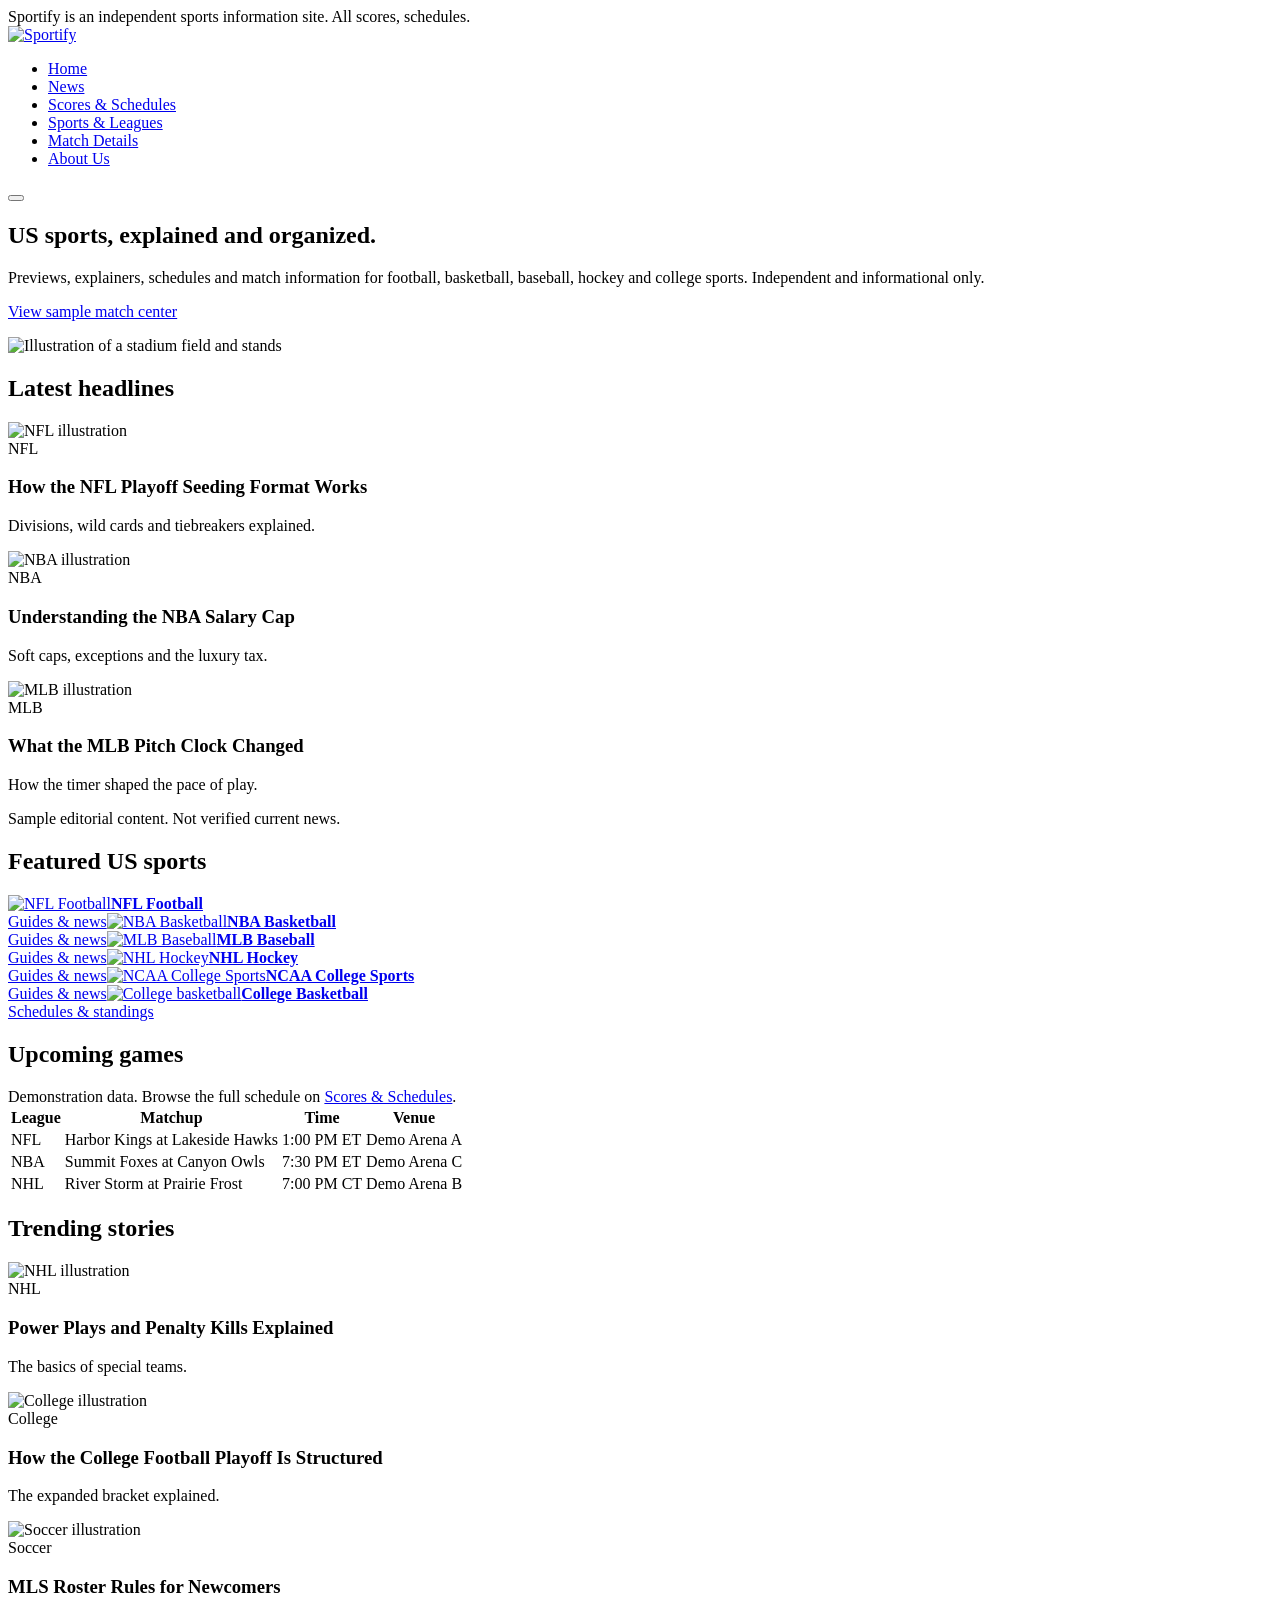
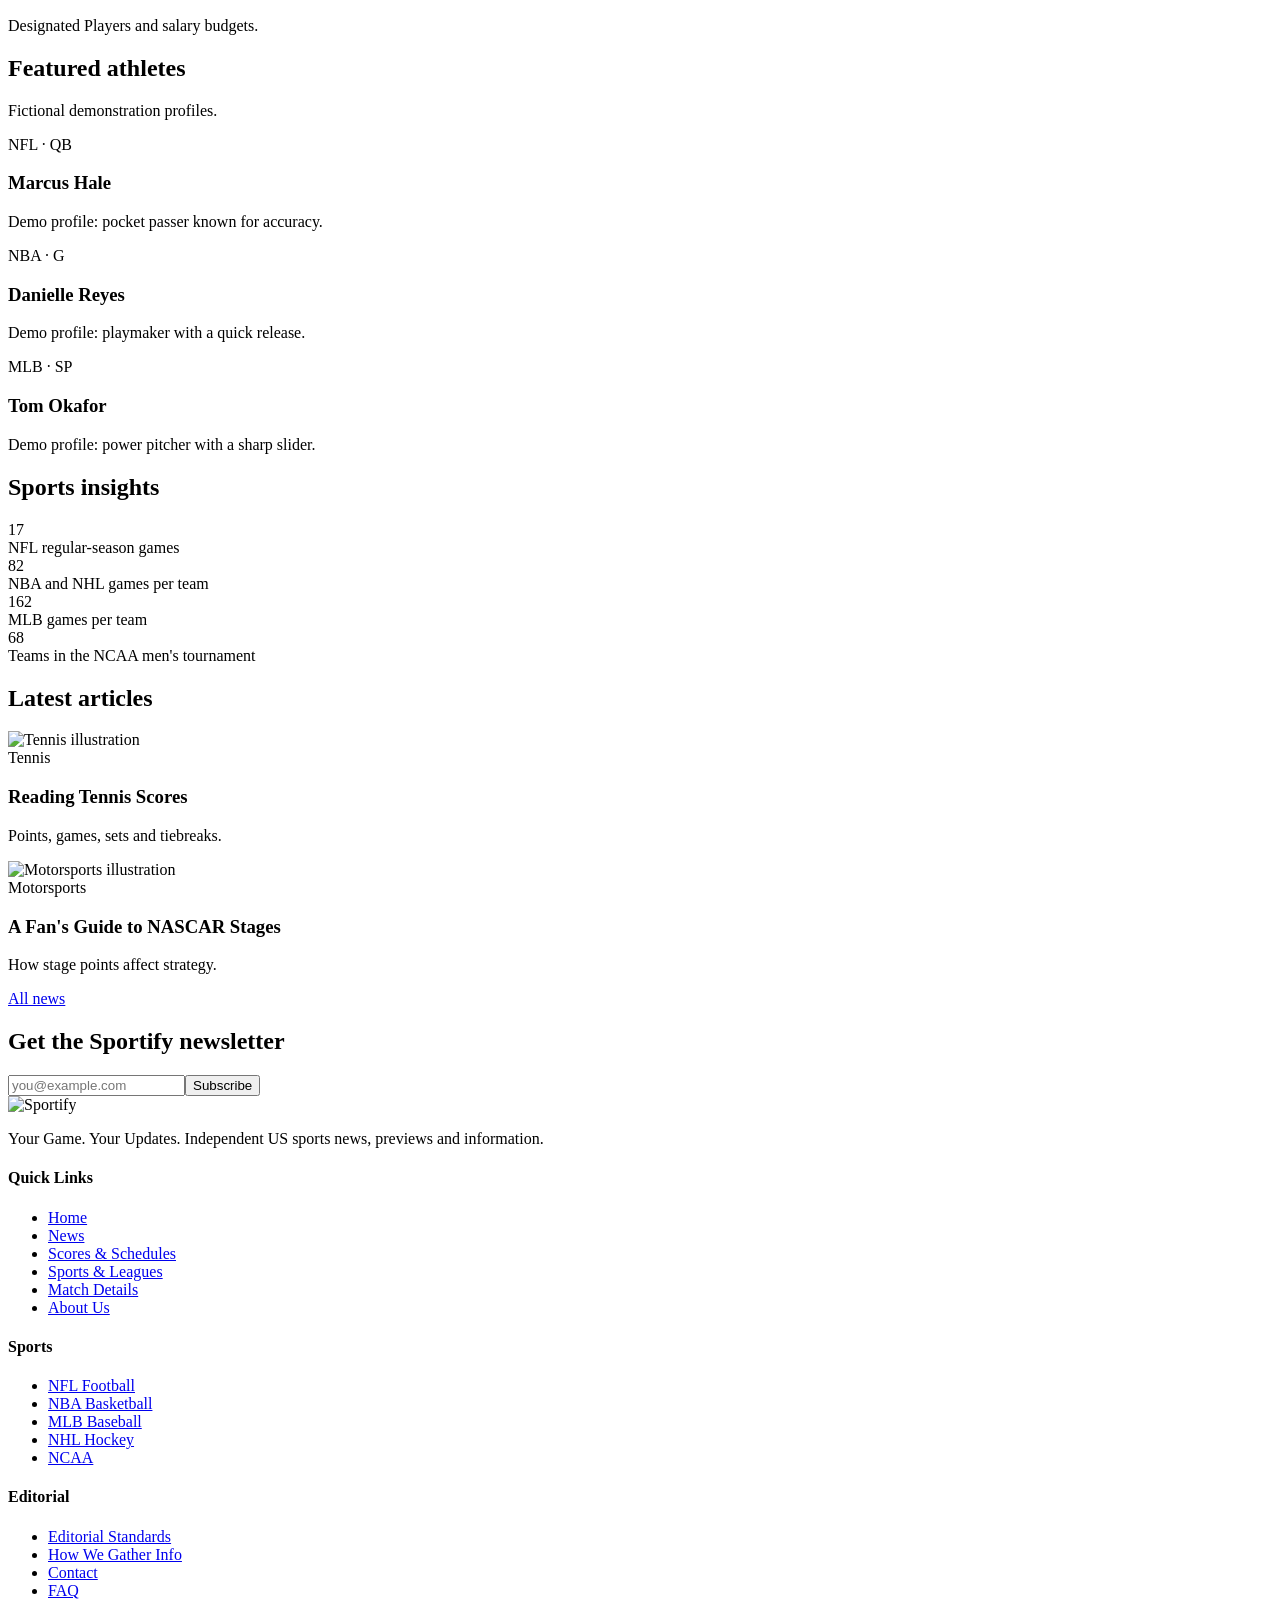
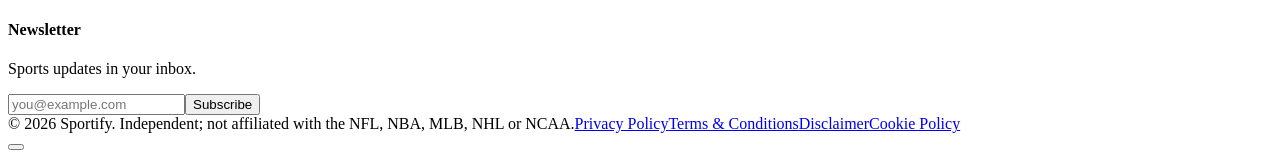
==== index.html @ 2d4dcb72 "Add files via upload" ====
<!DOCTYPE html>
<html lang="en-US">

<head>
    <meta charset="utf-8">
    <meta name="viewport" content="width=device-width,initial-scale=1">
    <title>Sportify | Your Game. Your Updates. US Sports News & Information</title>
    <meta name="description"
        content="Independent US sports news, schedules, team and player information for the NFL, NBA, MLB, NHL and college sports.">
    <!-- Canonical URL is injected by main.js once SITE.url is set -->
    <meta property="og:title" content="Sportify | Your Game. Your Updates. US Sports News & Information">
    <meta property="og:description"
        content="Independent US sports news, schedules, team and player information for the NFL, NBA, MLB, NHL and college sports.">
    <meta property="og:type" content="website">
    <meta property="og:site_name" content="Sportify">
    <meta name="twitter:card" content="summary">
    <link rel="icon" href="assets/icons/favicon.svg" type="image/svg+xml">
    <link rel="preconnect" href="https://fonts.googleapis.com">
    <link rel="preconnect" href="https://fonts.gstatic.com" crossorigin>
    <link href="https://fonts.googleapis.com/css2?family=Inter:wght@400;600;700&family=Oswald:wght@500;700&display=swap"
        rel="stylesheet">
    <link rel="stylesheet" href="assets/css/style.css">
    <link rel="stylesheet" href="assets/css/responsive.css">
    <script
        type="application/ld+json">{"@context":"https://schema.org","@type":"WebSite","name":"Sportify","description":"Independent US sports information site"}</script>
</head>

<body>
    <div class="ticker" aria-label="Site notice"><span>Sportify is an independent sports information site. All scores,
            schedules.</span></div>
    <header>
        <div class="wrap hd"><a href="index.html" aria-label="Sportify home"><img src="assets/icons/logo.svg"
                    alt="Sportify" width="170" height="36"></a>
            <nav id="nav" aria-label="Main">
                <ul>
                    <li><a href="index.html" class="on" aria-current="page">Home</a></li>
                    <li><a href="news.html">News</a></li>
                    <li><a href="scores.html">Scores & Schedules</a></li>
                    <li><a href="sports.html">Sports & Leagues</a></li>
                    <li><a href="match-details.html">Match Details</a></li>
                    <li><a href="about.html">About Us</a></li>
                </ul>
            </nav>
            <div class="hr"><a class="ib" href="news.html#q" aria-label="Search articles"><i
                        data-lucide="search"></i></a><button class="ib" id="mb" aria-label="Toggle menu"
                    aria-expanded="false"><i data-lucide="menu"></i></button></div>
        </div>
    </header>
    <main>
        <section class="hero">
            <div class="wrap">
                <div>
                    <h1>US sports, explained and organized.</h1>
                    <p>Previews, explainers, schedules and match information for football, basketball, baseball, hockey
                        and college sports. Independent and informational only.</p>
                    <p><a class="btn" href="match-details.html">View sample match center</a> <a class="btn ghost"
                            style="color:#fff;border-color:#fff" href="news.html">Read the latest</a></p>
                </div><img src="https://images.openai.com/static-rsc-4/MCQZYwxad-W92uNRwR8SxuW7e8AfzlXmg4-pX1VyarYwWp7D55muvBkFXCX_STqJNeg3T1DFWPVEe6FLTbuAG1yn01z8ZAkWE5cDsHpHu6tfIMNPeGk817N1cC61CNIKPjPULDqjWj45rdEbEKRrlv5DUdZ2RpnOQprOJfz3kYmPi6de9JPTyJffzK3pUVt_?purpose=fullsize" alt="Illustration of a stadium field and stands" width="800"
                    height="500">
            </div>
        </section>
        <section>
            <div class="wrap">
                <h2>Latest headlines</h2>
                <div class="grid">
                    <article class="card"><img src="https://images.openai.com/static-rsc-4/S1ls67cGiBfixC7xNXCsW9i305FvA_xSLENHeCghcCRU7lOh0vJhFvIkfu_iTrqT27pKG078n_o8XSJKKo9uTQFBDjqwFnA4K2QU_CX0ONgb98TZuMDaFsM2J8Bo6vT4dsZ4o5I3djsBFvsv7YfMVZNmLpb4F9qrFkEzqzPQeu89HiOEUN9J0iwFsZQ0BWtL?purpose=fullsize" alt="NFL illustration" width="800"
                            height="500" loading="lazy">
                        <div class="b"><span class="tag">NFL</span>
                            <h3><a href="news.html" style="text-decoration:none;color:inherit">How the NFL Playoff
                                    Seeding Format Works</a></h3>
                            <p>Divisions, wild cards and tiebreakers explained.</p>
                        </div>
                    </article>
                    <article class="card"><img src="https://images.openai.com/static-rsc-4/qi6a2nJfcCYd6vvu-QAaRf29yoX4LDBV22DBWx9KU1PSlvMNHHdYyiKIZve8BHma-JMPpDF_jT3eoeFoFHnpqUZ7lgQWWobj1VSY8D5EUQ1srr0b-yvRQyaHpqggT6fGviY2zhXbWf1C462MgfSpaIf8ljVU6cqD4JbrMR3_hNvoq7ScP_o-NDdT9PSh0XD6?purpose=fullsize" alt="NBA illustration" width="800"
                            height="500" loading="lazy">
                        <div class="b"><span class="tag">NBA</span>
                            <h3><a href="news.html" style="text-decoration:none;color:inherit">Understanding the NBA
                                    Salary Cap</a></h3>
                            <p>Soft caps, exceptions and the luxury tax.</p>
                        </div>
                    </article>
                    <article class="card"><img src="https://images.openai.com/static-rsc-4/RzaImj0ptOXYIIsOSnvwrfXTYteiEvAQ8mJnmTMCD4g3bfVVMTOwVS5sSZ5figK9eHJniHb_mlY3nr7JGUkNY0OIcZa-I5qUzqtPqh-5k6LmVhTIBEi7Xu_nAqj-NGnoMszkincgxaXo10qiqGyHHJ-BkOb3MFSz3PVmFZ6LjQiS35eWb7x5C-yabjHttiQX?purpose=fullsize" alt="MLB illustration" width="800"
                            height="500" loading="lazy">
                        <div class="b"><span class="tag">MLB</span>
                            <h3><a href="news.html" style="text-decoration:none;color:inherit">What the MLB Pitch Clock
                                    Changed</a></h3>
                            <p>How the timer shaped the pace of play.</p>
                        </div>
                    </article>
                </div>
                <p class="meta">Sample editorial content. Not verified current news.</p>
            </div>
        </section>
        <section style="background:#fff">
            <div class="wrap">
                <h2>Featured US sports</h2>
                <div class="grid"><a class="card cat" href="sports.html#nfl"><img src="https://images.openai.com/static-rsc-4/YGYkgtVfRNSg4WnhnncsTYoWhtlEIh4TEkohNRGPLB8g3GA7ugI9fr4MKMHX5bDfr_493xlDDCexPJl9Cc6LbW5ufV925gnfojlb3nUEIX_iCO7q18Ww5I1YwSMwlEFHyN7lcV68AfqlsgK6tV5lyjoQrkI3YQumUk9MofEqGyJ4oaccoqZTOyAaUt8FAEAH?purpose=fullsize"
                            alt="NFL Football" width="800" height="500" loading="lazy"><span><strong>NFL
                                Football</strong><br><span class="meta">Guides &amp; news</span></span></a><a
                        class="card cat" href="sports.html#nba"><img src="https://images.openai.com/static-rsc-4/PlhxPVHDQPZT9uIyiMXtbklyiK--I71anpYj0SAwFamEaZF7JfgiwgiuW9-mMO33ExMy5j7hcHD9erzrXiS3ZMSdnrbDK_CZTbFY_ABFB06l_Zy6Ie8kUJpeFBZfm9cdGlrXqFLZeW4dRLVEn_8ID0JwhxX8kiQ6jys6j87LZ30WAdXr3-0l2SOz-sHyRBaO?purpose=fullsize"
                            alt="NBA Basketball" width="800" height="500" loading="lazy"><span><strong>NBA
                                Basketball</strong><br><span class="meta">Guides &amp; news</span></span></a><a
                        class="card cat" href="sports.html#mlb"><img src="https://images.openai.com/static-rsc-4/xq42qeEveNh4ddlNMah_7QSn4G9QcMkF4pinlgUdicfGQMSj1LLT9Oucsxmw6oDhIPlsKq1xV94JBNHgvKlNZvI6Q9OmKV3Tc94Ne86qkBbD4MHl4jQc0TccRrto1JO1HvkGvb2tz1kcKbmX9MzA8hq5TfKDJDCX7cH85fV-X3Y5HOlcBu37Kqi_tBsMRLI1?purpose=fullsize" alt="MLB Baseball"
                            width="800" height="500" loading="lazy"><span><strong>MLB Baseball</strong><br><span
                                class="meta">Guides &amp; news</span></span></a><a class="card cat"
                        href="sports.html#nhl"><img src="https://images.openai.com/static-rsc-4/MKYhTT1FiV1Ak221oMaxB_oL__KtMhZrT7togseRLTi2f-ubiBzmSfV3118GXGuqZFdzobgNQWgmx_Gbk8SqcYcWHgu1CCwgo9dsjz_0J3DMuJYAqsCVdLFLcUOYHH9tVt5XDlIFTo-fVPpAB4DEif_gsPh8u7m9IhQODQs4oKiKAwwVF4f7G7wRmaWtry1I?purpose=fullsize" alt="NHL Hockey" width="800"
                            height="500" loading="lazy"><span><strong>NHL Hockey</strong><br><span class="meta">Guides
                                &amp; news</span></span></a><a class="card cat" href="sports.html#ncaa"><img
                            src="https://images.openai.com/static-rsc-4/K1b5AvbbtYLw5eSVIxHh9BZJaENzk3UV_aWcGy6PwYVFhTG8mfpraETNeSRVJ2ht1EPKWlBWc8Oz-cRnZXgsjLQ1vtwMYBp6DSjhl6wxDTg6WORo7f2pT6FzvqIqjydxiQ8RK9ICH0M5QvuTrINgXZzmFxcT1VpfPmG2yi77TSDnlQ2BeEmyhm-tqAQ9wG6l?purpose=fullsize" alt="NCAA College Sports" width="800" height="500"
                            loading="lazy"><span><strong>NCAA College Sports</strong><br><span class="meta">Guides &amp;
                                news</span></span></a><a class="card cat" href="scores.html"><img
                            src="https://images.openai.com/static-rsc-4/FG_zJrqtoba5m_umwPyLLRbClTJOBXHQbVJhHRSdHB7p4Sml9Ip_y67uPNHfvLZiOIltQRujOhLlsXrZbEI3FJT4zTutW1PYdlzPz0W4BpoyBmUjQi0Q5QFC3wWLQg3U3KiyMlS2Fm_Lia6U-SV1L_gmULwVu9n9mdcmKa8aA23w-PB05nDH0MO8tNQ3uz-7?purpose=fullsize" alt="College basketball" width="800" height="500"
                            loading="lazy"><span><strong>College Basketball</strong><br><span class="meta">Schedules
                                &amp; standings</span></span></a></div>
            </div>
        </section>
        <section>
            <div class="wrap">
                <h2>Upcoming games</h2>
                <div class="notice">Demonstration data. Browse the full schedule on <a href="scores.html">Scores &amp;
                        Schedules</a>.</div>
                <div class="tw">
                    <table>
                        <tr>
                            <th>League</th>
                            <th>Matchup</th>
                            <th>Time</th>
                            <th>Venue</th>
                        </tr>
                        <tr>
                            <td>NFL</td>
                            <td>Harbor Kings at Lakeside Hawks</td>
                            <td>1:00 PM ET</td>
                            <td>Demo Arena A</td>
                        </tr>
                        <tr>
                            <td>NBA</td>
                            <td>Summit Foxes at Canyon Owls</td>
                            <td>7:30 PM ET</td>
                            <td>Demo Arena C</td>
                        </tr>
                        <tr>
                            <td>NHL</td>
                            <td>River Storm at Prairie Frost</td>
                            <td>7:00 PM CT</td>
                            <td>Demo Arena B</td>
                        </tr>
                    </table>
                </div>
            </div>
        </section>
        <section class="dark">
            <div class="wrap">
                <h2>Trending stories</h2>
                <div class="grid">
                    <article class="card"><img src="https://images.openai.com/static-rsc-4/NnrIk7dqn7Ny7HQ6YlZfNUbO-9qQ18-yp_nMGiLxGa3eIkMLwlELI6f0q81oJUHyt9IKLLmJmTAHLdp9Cp4bIIVXe6rFG7SO0T2_RtK80qmhSvHBrznTJ6jY5IM-sOzMgNh75OyqYJNHuH2BYD9POmlaMKD-HcLWOton0r7Mezj6lD29wjvJp-zxSCgEee4B?purpose=fullsize" alt="NHL illustration" width="800"
                            height="500" loading="lazy">
                        <div class="b"><span class="tag">NHL</span>
                            <h3><a href="news.html" style="text-decoration:none;color:inherit">Power Plays and Penalty
                                    Kills Explained</a></h3>
                            <p>The basics of special teams.</p>
                        </div>
                    </article>
                    <article class="card"><img src="https://images.openai.com/static-rsc-4/kqqeUxjh5JGaUkvpdGeUP-i8cX7tWMxRIAx1sK78VI_zgmHW5GvedeG3SWyYvyaXNJmXqJ5Q2BGY3s5SMhDB8PtmFCEutO0TDYog9C0iGBsAa34hXxnjvn5F0VpfBbnHKp2rjt3ZXoMeYwhytKcrrotDsJ51EFFO9xyG4nUwl1PQ4cGILyqb712zufJ-P5PL?purpose=fullsize" alt="College illustration" width="800"
                            height="500" loading="lazy">
                        <div class="b"><span class="tag">College</span>
                            <h3><a href="news.html" style="text-decoration:none;color:inherit">How the College Football
                                    Playoff Is Structured</a></h3>
                            <p>The expanded bracket explained.</p>
                        </div>
                    </article>
                    <article class="card"><img src="https://images.openai.com/static-rsc-4/TKEIGUlTpSG4I7Z1AyN0t_rIHHYE-aTTwZHMQJIy-YDZnZznG09nrCIl1Kicb9urqYAuA8GV2esfNzPfK8VqdYSHTBCkNELl39xPKqmBUMtQbJjiY_Ic93LvsIbmK0vsKYR8pvjxDd1qDBdTxuWzxHHCEz7nuqnqG_P1DgUow70NOJQ6ONse6xULKl2zTu4h?purpose=fullsize" alt="Soccer illustration" width="800"
                            height="500" loading="lazy">
                        <div class="b"><span class="tag">Soccer</span>
                            <h3><a href="news.html" style="text-decoration:none;color:inherit">MLS Roster Rules for
                                    Newcomers</a></h3>
                            <p>Designated Players and salary budgets.</p>
                        </div>
                    </article>
                </div>
            </div>
        </section>
        <section>
            <div class="wrap">
                <h2>Featured athletes</h2>
                <p class="meta">Fictional demonstration profiles.</p>
                <div class="grid">
                    <div class="card">
                        <div class="b"><span class="tag">NFL · QB</span>
                            <h3>Marcus Hale</h3>
                            <p>Demo profile: pocket passer known for accuracy.</p>
                        </div>
                    </div>
                    <div class="card">
                        <div class="b"><span class="tag">NBA · G</span>
                            <h3>Danielle Reyes</h3>
                            <p>Demo profile: playmaker with a quick release.</p>
                        </div>
                    </div>
                    <div class="card">
                        <div class="b"><span class="tag">MLB · SP</span>
                            <h3>Tom Okafor</h3>
                            <p>Demo profile: power pitcher with a sharp slider.</p>
                        </div>
                    </div>
                </div>
            </div>
        </section>
        <section style="background:#fff">
            <div class="wrap">
                <h2>Sports insights</h2>
                <div class="stats">
                    <div>
                        <div class="stat">17</div>NFL regular-season games
                    </div>
                    <div>
                        <div class="stat">82</div>NBA and NHL games per team
                    </div>
                    <div>
                        <div class="stat">162</div>MLB games per team
                    </div>
                    <div>
                        <div class="stat">68</div>Teams in the NCAA men's tournament
                    </div>
                </div>
            </div>
        </section>
        <section>
            <div class="wrap">
                <h2>Latest articles</h2>
                <div class="grid">
                    <article class="card"><img src="https://images.openai.com/static-rsc-4/i-AwDvd-z5VKHLwivyRBPdZS3yW7OZ7kFe2FIdQXrGuBn2GhHB2FcJG28D1Ko7a2mJB95_sMM32pBDtLh7Xw_U39x8khHHbs2i-FwqZnus6QoBNffkgspopdenv2M7Rif_5OiYJ525HYCOkM9JdVB0yh3qf3PelMZKJZTomRwPYwob0ZPcpSZzsS1N8-NJwf?purpose=fullsize" alt="Tennis illustration" width="800"
                            height="500" loading="lazy">
                        <div class="b"><span class="tag">Tennis</span>
                            <h3><a href="news.html" style="text-decoration:none;color:inherit">Reading Tennis Scores</a>
                            </h3>
                            <p>Points, games, sets and tiebreaks.</p>
                        </div>
                    </article>
                    <article class="card"><img src="https://images.openai.com/static-rsc-4/L6BayEtC71EHIoM2znq5Gr1W8VDkLKn7ZvztLxE4WLOTdL5MzTS3seqzoSD7sbYfR3ITJxXPPcHy8XtgMIxN_MsJq_uJDeS1jZHLbpL4GZfliLz7W3xMKkb-8xxSR5Rm-NAtHp1zQi6by42p74XJccMM-QfuPN2pP8oyk8mpIYe0hCZRkY_GIlaUdxnrFHDG?purpose=fullsize" alt="Motorsports illustration" width="800"
                            height="500" loading="lazy">
                        <div class="b"><span class="tag">Motorsports</span>
                            <h3><a href="news.html" style="text-decoration:none;color:inherit">A Fan's Guide to NASCAR
                                    Stages</a></h3>
                            <p>How stage points affect strategy.</p>
                        </div>
                    </article>
                </div>
                <p><a class="btn alt" href="news.html">All news</a></p>
            </div>
        </section>
        <section class="dark">
            <div class="wrap" style="max-width:640px">
                <h2>Get the Sportify newsletter</h2>
                <form class="nl" novalidate><label class="sr" style="position:absolute;left:-9999px" for="em1">Email
                        address</label><input id="em1" type="email" placeholder="you@example.com"
                        autocomplete="email"><button class="btn" type="submit">Subscribe</button>
                    <div class="msg" role="status" style="flex-basis:100%"></div>
                </form>
            </div>
        </section>
    </main>
    <footer>
        <div class="wrap">
            <div class="fg">
                <div><img src="assets/icons/logo-light.svg" alt="Sportify" width="150" height="32">
                    <p>Your Game. Your Updates. Independent US sports news, previews and information.</p>
                    <p><a class="sl" data-k="x" hidden>X</a> <a class="sl" data-k="facebook" hidden>Facebook</a> <a
                            class="sl" data-k="instagram" hidden>Instagram</a> <a class="sl" data-k="youtube"
                            hidden>Youtube</a> </p>
                </div>
                <div>
                    <h4>Quick Links</h4>
                    <ul>
                        <li><a href="index.html">Home</a></li>
                        <li><a href="news.html">News</a></li>
                        <li><a href="scores.html">Scores & Schedules</a></li>
                        <li><a href="sports.html">Sports & Leagues</a></li>
                        <li><a href="match-details.html">Match Details</a></li>
                        <li><a href="about.html">About Us</a></li>
                    </ul>
                </div>
                <div>
                    <h4>Sports</h4>
                    <ul>
                        <li><a href="sports.html#nfl">NFL Football</a></li>
                        <li><a href="sports.html#nba">NBA Basketball</a></li>
                        <li><a href="sports.html#mlb">MLB Baseball</a></li>
                        <li><a href="sports.html#nhl">NHL Hockey</a></li>
                        <li><a href="sports.html#ncaa">NCAA</a></li>
                    </ul>
                </div>
                <div>
                    <h4>Editorial</h4>
                    <ul>
                        <li><a href="about.html#standards">Editorial Standards</a></li>
                        <li><a href="about.html#sources">How We Gather Info</a></li>
                        <li><a href="about.html#contact">Contact</a></li>
                        <li><a href="about.html#faq">FAQ</a></li>
                    </ul>
                </div>
                <div>
                    <h4>Newsletter</h4>
                    <p>Sports updates in your inbox.</p>
                    <form class="nl" novalidate><label class="sr" style="position:absolute;left:-9999px" for="em2">Email
                            address</label><input id="em2" type="email" placeholder="you@example.com"
                            autocomplete="email"><button class="btn" type="submit">Subscribe</button>
                        <div class="msg" role="status" style="flex-basis:100%"></div>
                    </form>
                </div>
            </div>
            <div class="fb"><span>© <span class="yr">2026</span> Sportify. Independent; not affiliated with the NFL,
                    NBA, MLB, NHL or NCAA.</span><span><a href="privacy-policy.html">Privacy Policy</a><a
                        href="terms-and-conditions.html">Terms & Conditions</a><a
                        href="disclaimer.html">Disclaimer</a><a href="cookie-policy.html">Cookie Policy</a></span></div>
        </div>
    </footer>
    <button id="top" aria-label="Back to top"><i data-lucide="arrow-up"></i></button>
    <script src="https://unpkg.com/lucide@0.383.0/dist/umd/lucide.min.js" defer></script>
    <script src="assets/js/main.js" defer></script>
</body>

</html>
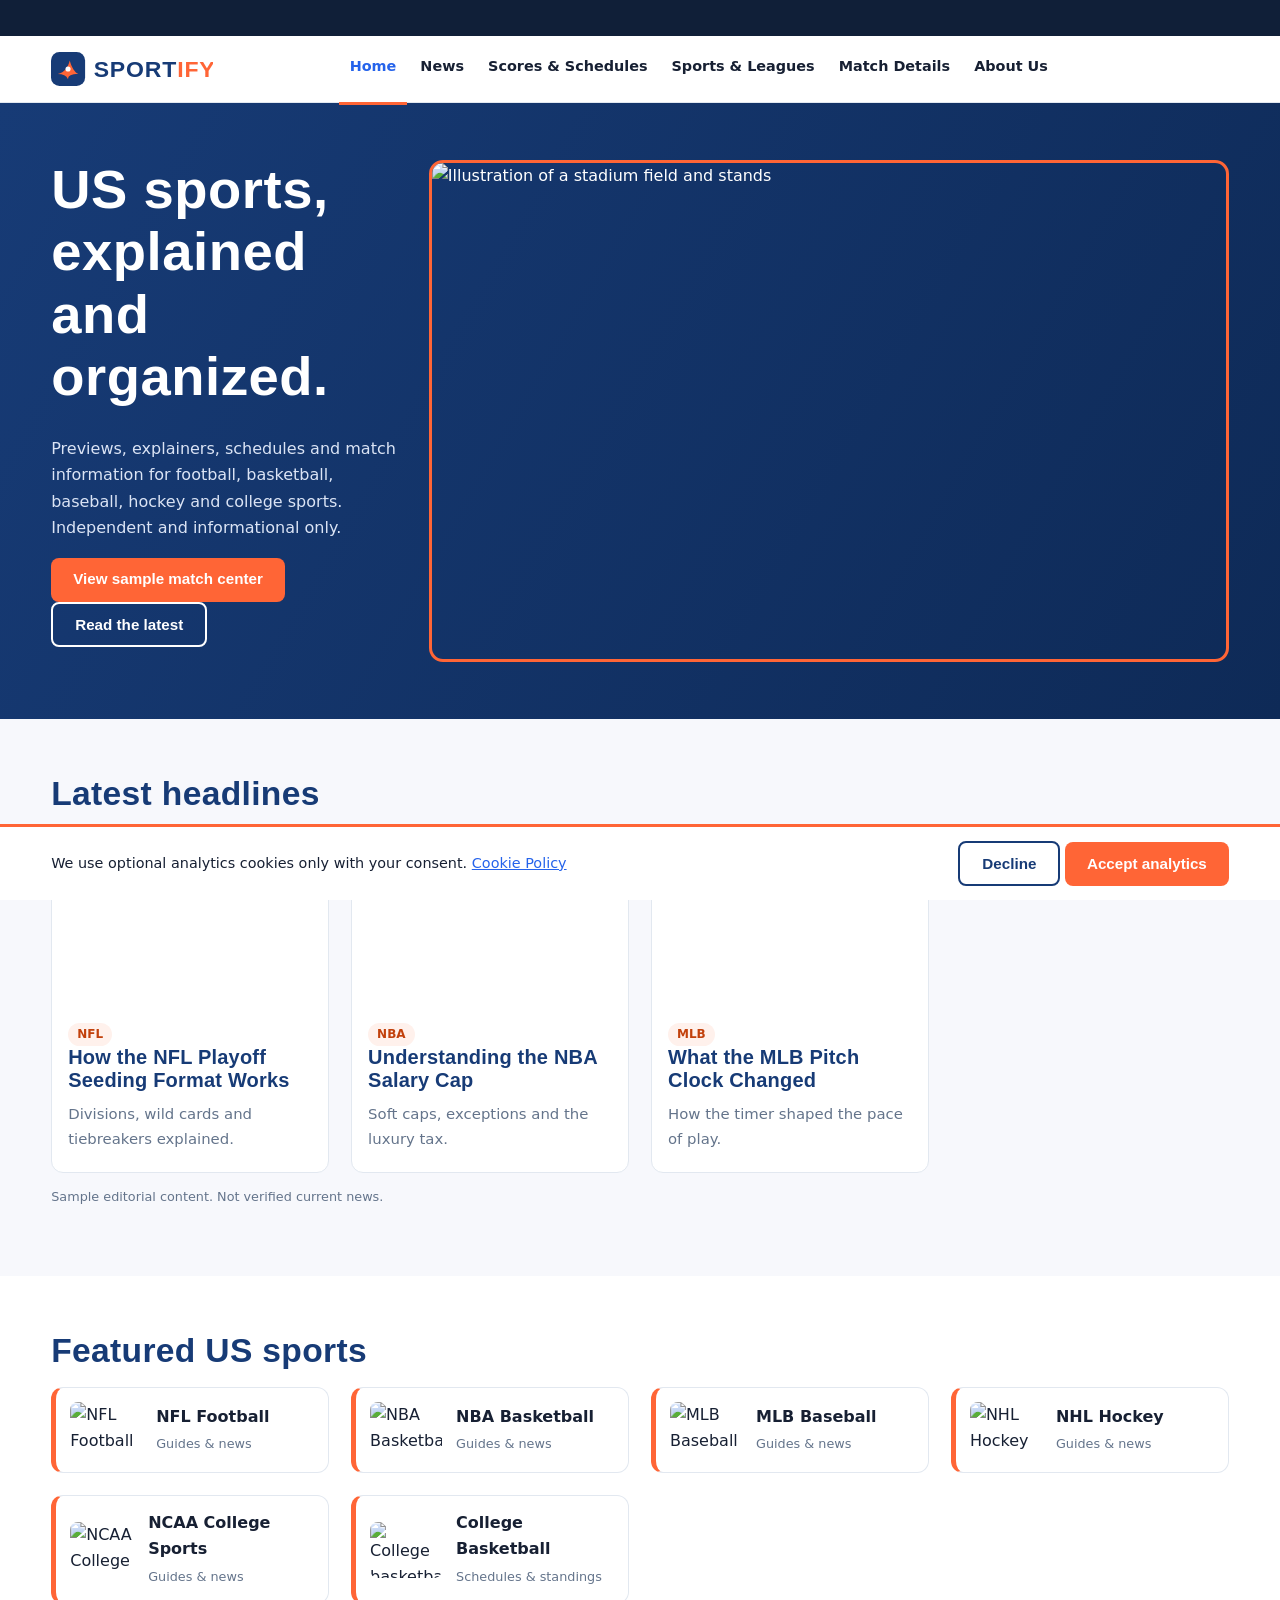
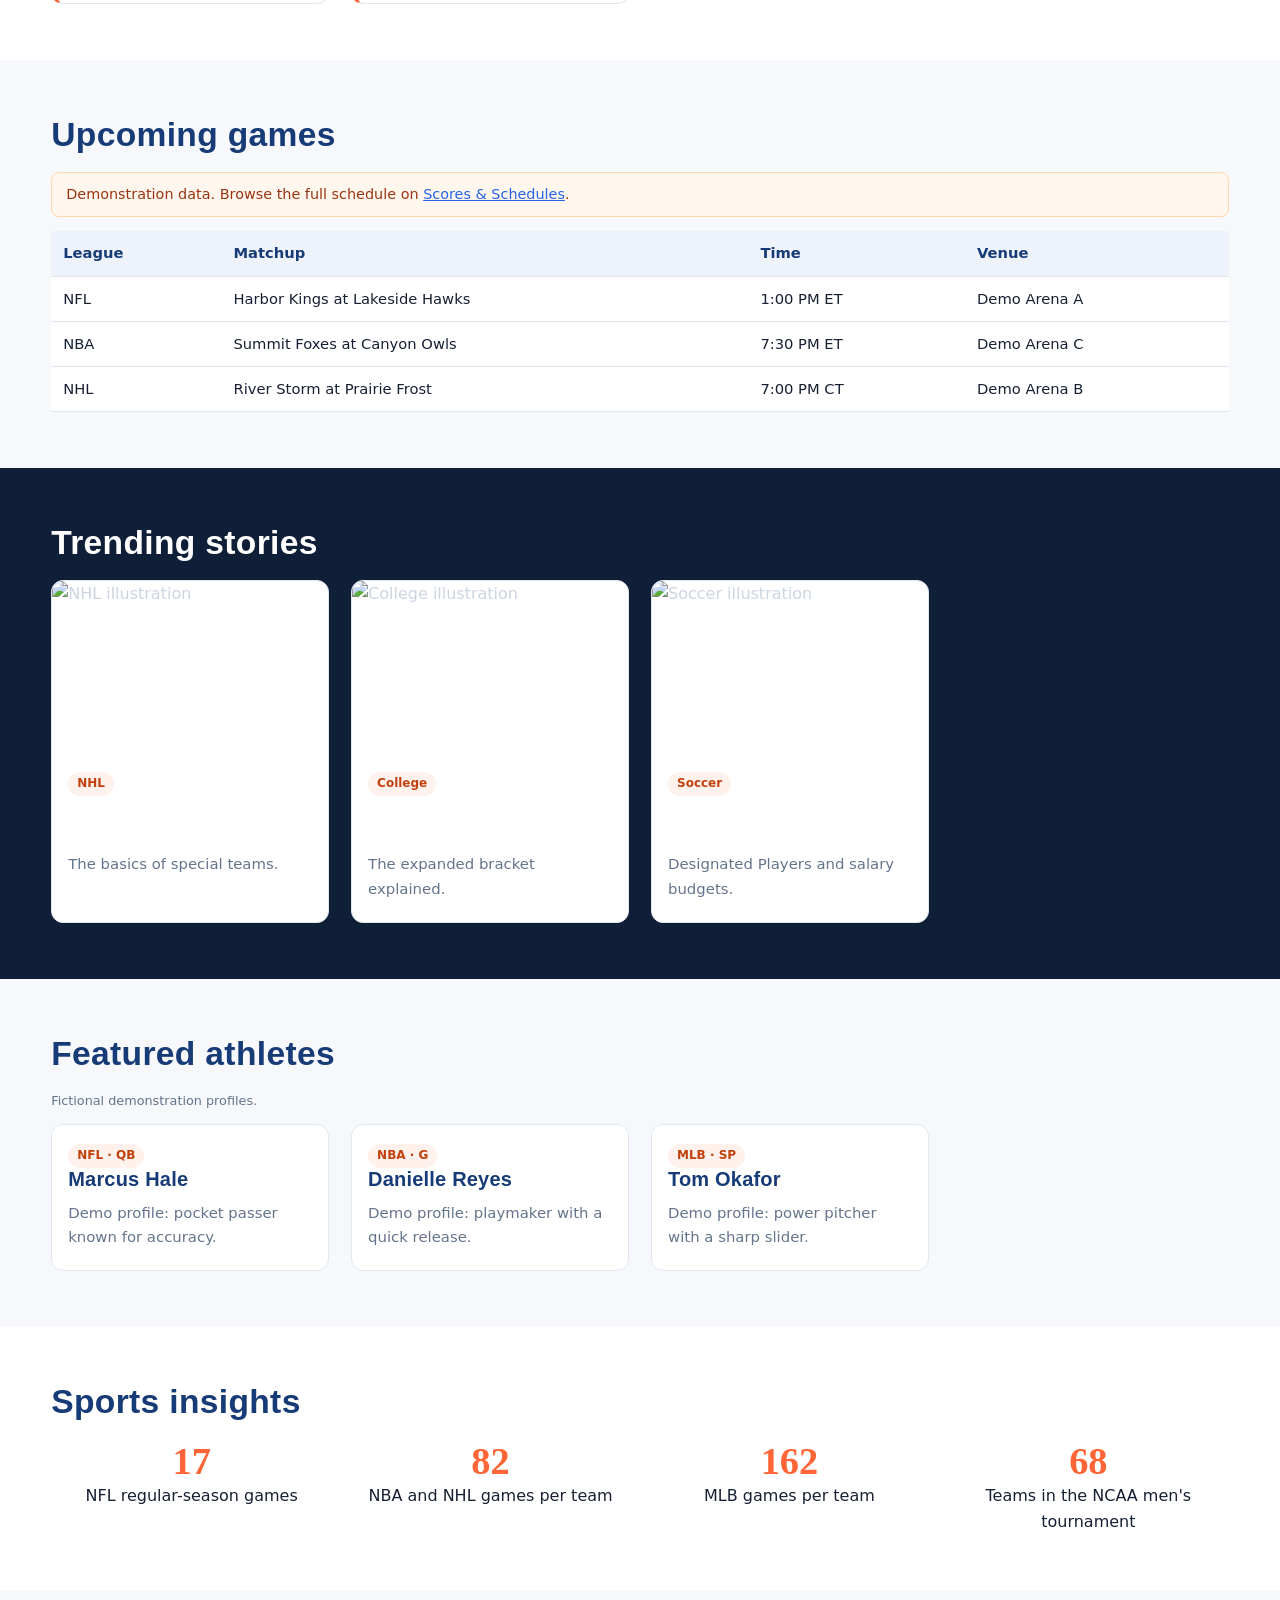
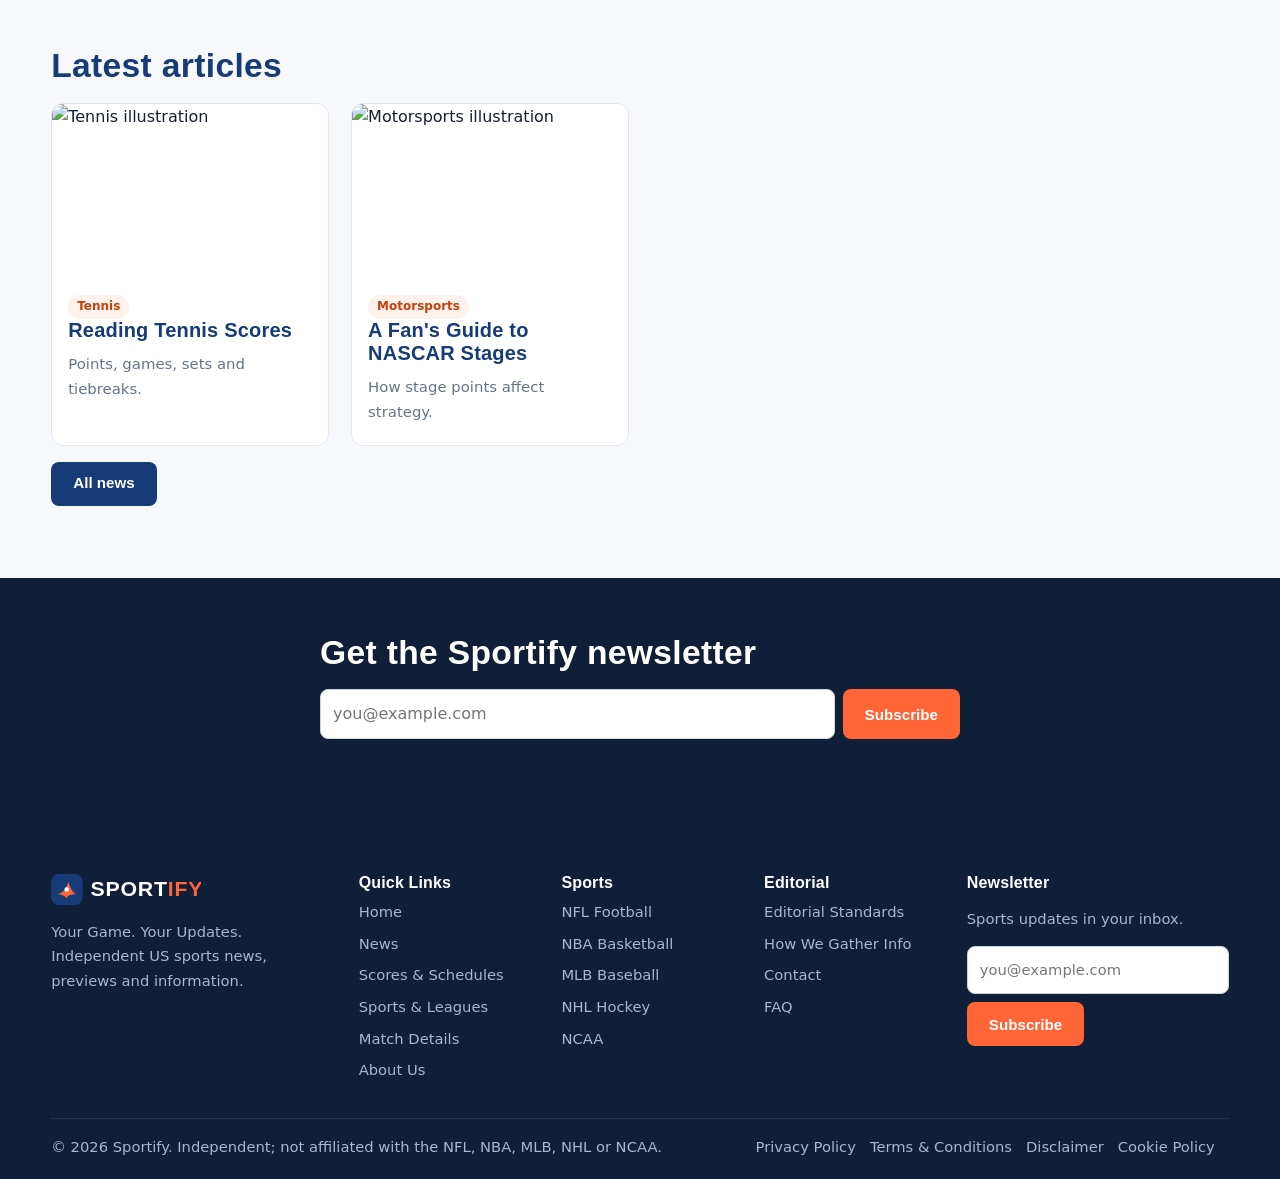
==== commit 4aa5a382: "Update index.html" ====
--- a/index.html
+++ b/index.html
@@ -4,6 +4,7 @@
 <head>
     <meta charset="utf-8">
     <meta name="viewport" content="width=device-width,initial-scale=1">
+    <meta name="google-site-verification" content="XLswXzarJ4JNyM2Hc7euG_5tebrDrMsyJ0I1zX_D0R8" />
     <title>Sportify | Your Game. Your Updates. US Sports News & Information</title>
     <meta name="description"
         content="Independent US sports news, schedules, team and player information for the NFL, NBA, MLB, NHL and college sports.">
@@ -320,4 +321,4 @@
     <script src="assets/js/main.js" defer></script>
 </body>
 
-</html>+</html>
--- a/assets/css/style.css
+++ b/assets/css/style.css
@@ -0,0 +1,33 @@
+:root{--bg:#F7F8FC;--p:#173B76;--s:#2563EB;--a:#FF6536;--t:#172033;--m:#64748B;--c:#fff;--d:#101F38;--ln:#e2e8f0}
+*{box-sizing:border-box}html{scroll-behavior:smooth}body{margin:0;font:16px/1.65 Inter,system-ui,sans-serif;background:var(--bg);color:var(--t);overflow-x:hidden}
+img{max-width:100%;height:auto;display:block}a{color:var(--s)}
+h1,h2,h3,h4{font-family:Oswald,Impact,sans-serif;line-height:1.15;margin:0 0 .5em;color:var(--p);letter-spacing:.01em}
+h1{font-size:clamp(2rem,5vw,3.4rem)}h2{font-size:clamp(1.5rem,3vw,2.1rem)}h3{font-size:1.25rem}
+.wrap{width:min(1200px,92%);margin:auto}section{padding:56px 0}.dark{background:var(--d);color:#cbd5e1}.dark h2,.dark h3{color:#fff}
+.ticker{background:var(--d);color:#fff;font-size:.82rem;padding:7px 0;overflow:hidden;white-space:nowrap}.ticker span{display:inline-block;padding-left:100%;animation:tk 45s linear infinite}@keyframes tk{to{transform:translateX(-100%)}}
+header{position:sticky;top:0;z-index:50;background:#fff;border-bottom:1px solid var(--ln)}
+.hd{display:flex;align-items:center;justify-content:space-between;height:66px;gap:12px}.hd>a img{height:34px;width:auto}
+nav ul{display:flex;gap:2px;list-style:none;margin:0;padding:0}nav a{display:block;padding:23px 11px;text-decoration:none;color:var(--t);font-weight:600;font-size:.9rem;border-bottom:3px solid transparent;transition:color .2s,border-color .2s}
+nav a:hover,nav a.on{color:var(--s);border-color:var(--a)}.ib{background:none;border:0;padding:10px;cursor:pointer;color:var(--p);min-width:44px;min-height:44px}#mb{display:none}.hr{display:flex;align-items:center}
+.btn{display:inline-block;background:var(--a);color:#fff;padding:12px 22px;border-radius:8px;font:700 .95rem Inter,sans-serif;text-decoration:none;border:0;cursor:pointer;min-height:44px}.btn:hover{filter:brightness(.93)}.btn.alt{background:var(--p)}.btn.ghost{background:transparent;color:var(--p);border:2px solid var(--p)}
+:focus-visible{outline:3px solid var(--s);outline-offset:2px}
+.hero{background:linear-gradient(120deg,var(--p),#0e2a57);color:#fff;padding:0}.hero .wrap{display:grid;grid-template-columns:1.1fr 1fr;gap:32px;align-items:center;padding:56px 0}.hero h1{color:#fff}.hero p{color:#dbe4f5;max-width:52ch}.hero img{border-radius:14px;border:3px solid var(--a)}
+.crumb{font-size:.85rem;color:#b8c7e6;margin-bottom:8px}.crumb a{color:#fff}.pg{background:var(--p);color:#fff;padding:36px 0}.pg h1{color:#fff;margin:0}.pg p{color:#dbe4f5;margin:.4em 0 0}
+.grid{display:grid;gap:22px;grid-template-columns:repeat(auto-fill,minmax(260px,1fr))}.card{background:var(--c);border:1px solid var(--ln);border-radius:12px;overflow:hidden}.card .b{padding:16px}.card p{margin:.3em 0;color:var(--m);font-size:.93rem}
+.tag{display:inline-block;background:#fff1ec;color:#c2410c;font-size:.75rem;font-weight:700;padding:2px 9px;border-radius:99px}.meta{font-size:.8rem;color:var(--m)}
+.cat{display:flex;gap:14px;align-items:center;padding:14px;text-decoration:none;color:var(--t);border-left:5px solid var(--a)}.cat img{width:72px;height:56px;object-fit:cover;border-radius:8px}
+.split{display:grid;grid-template-columns:2fr 1fr;gap:28px}.side{background:var(--c);border:1px solid var(--ln);border-radius:12px;padding:18px;align-self:start}.side li{margin:.6em 0}
+.chips{display:flex;flex-wrap:wrap;gap:8px;margin:14px 0}.chip{background:#fff;border:1px solid var(--ln);border-radius:99px;padding:8px 16px;cursor:pointer;font:600 .85rem Inter;min-height:40px}.chip.on{background:var(--s);color:#fff;border-color:var(--s)}
+input,select,textarea{font:inherit;padding:11px 12px;border:1px solid #cbd5e1;border-radius:8px;width:100%;background:#fff;min-height:44px}
+.tw{overflow-x:auto}table{border-collapse:collapse;width:100%;background:#fff;font-size:.92rem}th,td{padding:10px 12px;text-align:left;border-bottom:1px solid var(--ln);white-space:nowrap}th{background:#eef2fb;color:var(--p)}
+.notice{background:#fff7ed;border:1px solid #fed7aa;color:#9a3412;padding:10px 14px;border-radius:8px;font-size:.9rem;margin:14px 0}
+.stat{font:700 2.4rem Oswald;color:var(--a)}.stats{display:grid;grid-template-columns:repeat(auto-fit,minmax(150px,1fr));gap:18px;text-align:center}
+.nl{display:flex;gap:8px;flex-wrap:wrap}.nl input{flex:1 1 200px}.msg{font-size:.85rem;margin-top:6px;min-height:1.2em}.msg.err{color:#dc2626}.msg.ok{color:#15803d}
+details{background:#fff;border:1px solid var(--ln);border-radius:10px;padding:12px 16px;margin:10px 0}summary{cursor:pointer;font-weight:600;min-height:28px}
+.sp{display:grid;grid-template-columns:1fr 1fr;gap:28px;align-items:center;padding:28px 0;border-bottom:1px solid var(--ln)}.sp:nth-child(even) img{order:2}.sp img{border-radius:12px}.sp ul{padding-left:18px;color:var(--m)}
+footer{background:var(--d);color:#aab6cc;padding:48px 0 20px;font-size:.92rem}footer h4{color:#fff;font-size:1rem}footer a{color:#aab6cc;text-decoration:none}footer a:hover{color:#fff}footer ul{list-style:none;padding:0;margin:0}footer li{margin:.5em 0}
+.fg{display:grid;grid-template-columns:1.6fr 1fr 1fr 1fr 1.5fr;gap:28px}.fb{border-top:1px solid #223559;margin-top:28px;padding-top:16px;display:flex;flex-wrap:wrap;gap:12px;justify-content:space-between}.fb a{margin-right:14px}
+#top{position:fixed;right:16px;bottom:16px;display:none;background:var(--a);color:#fff;border:0;border-radius:50%;width:46px;height:46px;cursor:pointer;z-index:40}
+#ck{position:fixed;left:0;right:0;bottom:0;background:#fff;border-top:3px solid var(--a);padding:14px 4%;z-index:90;display:flex;gap:14px;flex-wrap:wrap;align-items:center;justify-content:space-between;font-size:.9rem}
+.legal{max-width:820px;padding:40px 0}.legal h2{margin-top:1.4em}
+@media(prefers-reduced-motion:reduce){*{animation:none!important;transition:none!important}}
--- a/assets/css/responsive.css
+++ b/assets/css/responsive.css
@@ -0,0 +1,3 @@
+@media(max-width:960px){#mb{display:inline-block}nav{position:absolute;top:66px;left:0;right:0;background:#fff;border-bottom:1px solid var(--ln);display:none}nav.open{display:block}nav ul{flex-direction:column;padding:8px 4%}nav a{padding:14px 8px;border-bottom:1px solid var(--ln)}
+.hero .wrap,.split,.sp{grid-template-columns:1fr}.sp:nth-child(even) img{order:0}.fg{grid-template-columns:1fr 1fr}}
+@media(max-width:560px){section{padding:38px 0}.fg{grid-template-columns:1fr}.grid{grid-template-columns:1fr}.btn{width:100%;text-align:center}}
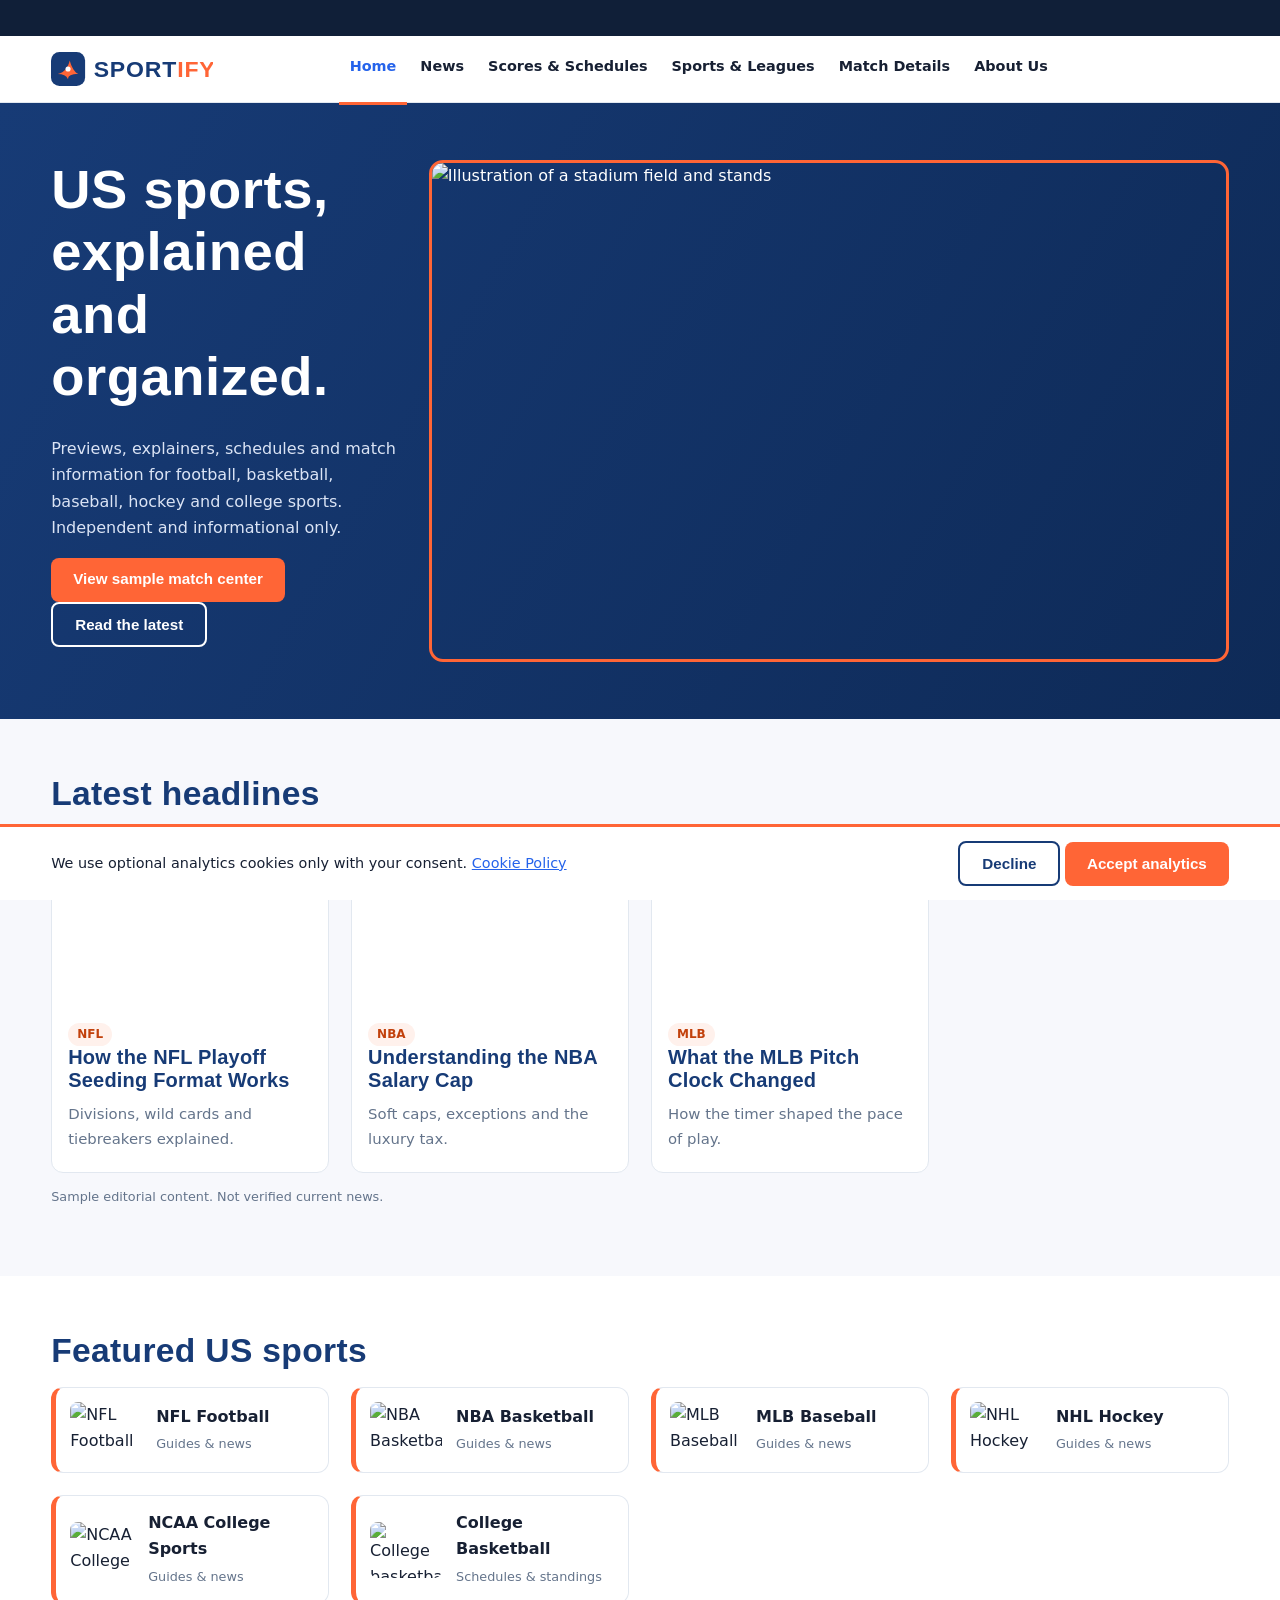
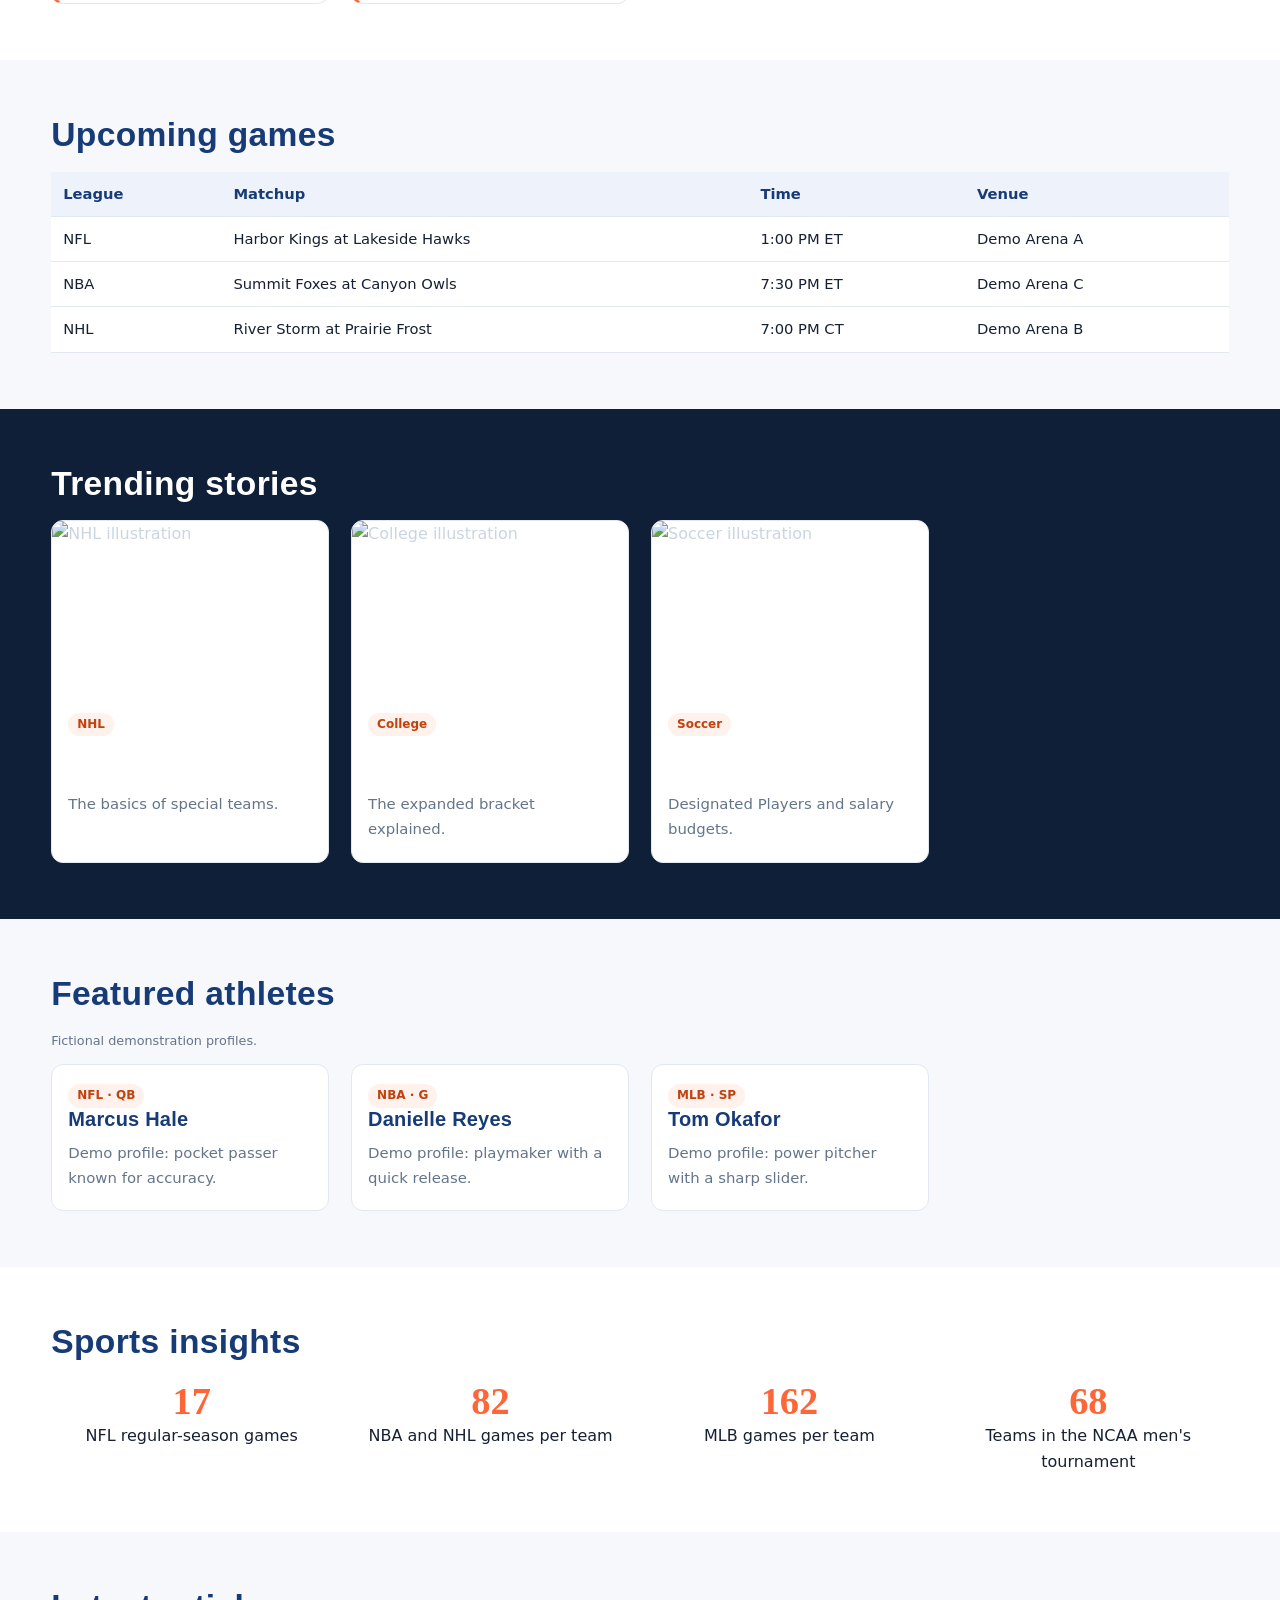
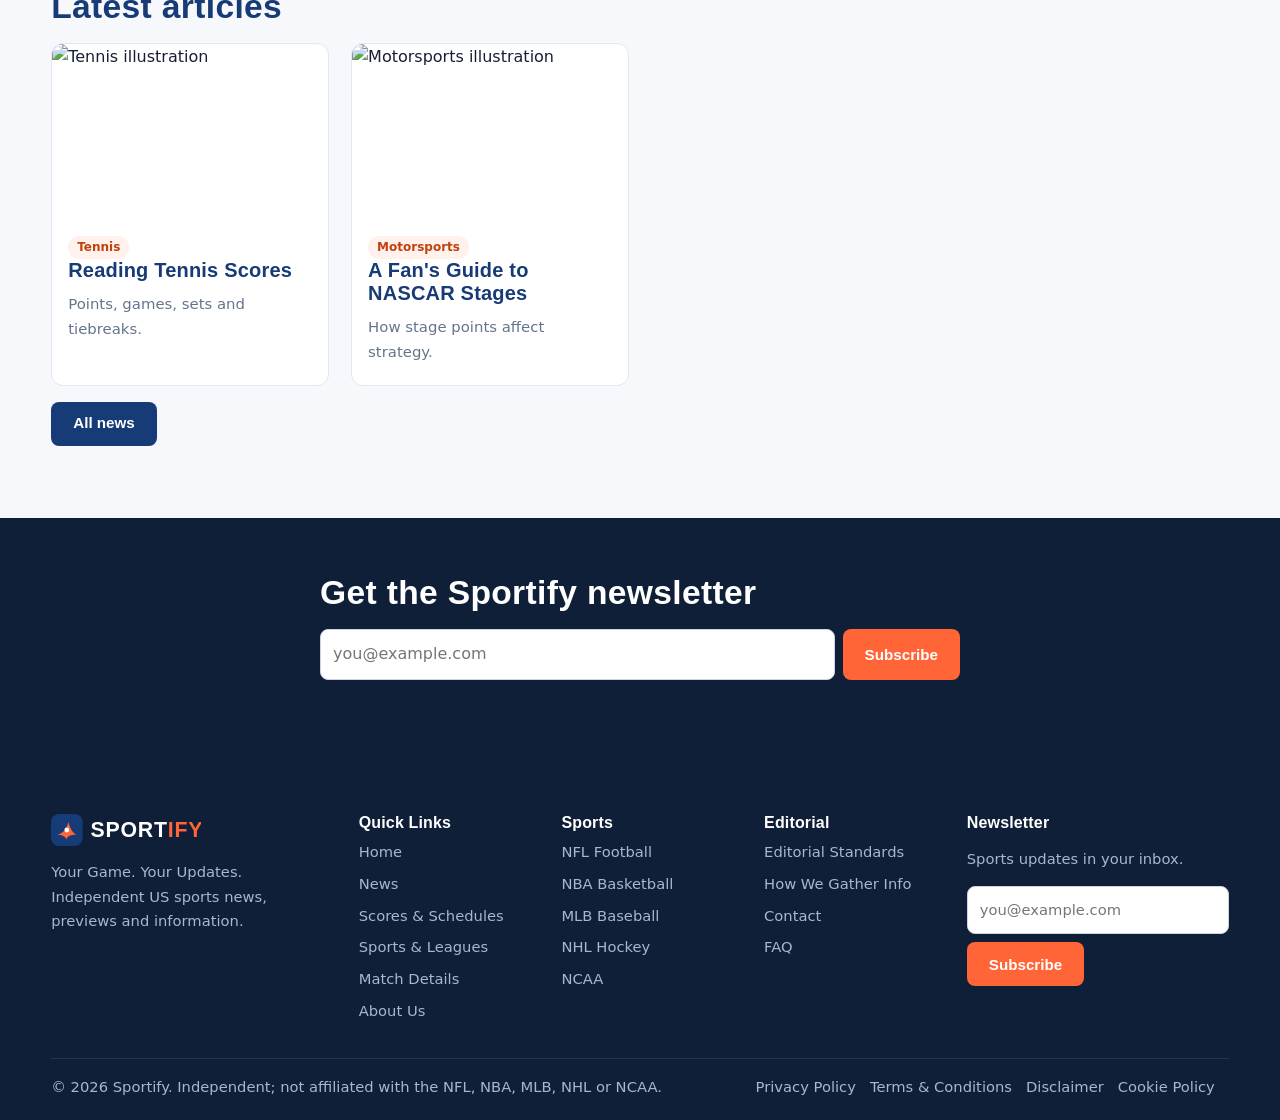
==== commit 77179f64: "Update index.html" ====
--- a/index.html
+++ b/index.html
@@ -2,6 +2,15 @@
 <html lang="en-US">
 
 <head>
+    <!-- Google tag (gtag.js) -->
+<script async src="https://www.googletagmanager.com/gtag/js?id=G-V754YPF5GE"></script>
+<script>
+  window.dataLayer = window.dataLayer || [];
+  function gtag(){dataLayer.push(arguments);}
+  gtag('js', new Date());
+
+  gtag('config', 'G-V754YPF5GE');
+</script>
     <meta charset="utf-8">
     <meta name="viewport" content="width=device-width,initial-scale=1">
     <meta name="google-site-verification" content="XLswXzarJ4JNyM2Hc7euG_5tebrDrMsyJ0I1zX_D0R8" />
@@ -118,8 +127,7 @@
         <section>
             <div class="wrap">
                 <h2>Upcoming games</h2>
-                <div class="notice">Demonstration data. Browse the full schedule on <a href="scores.html">Scores &amp;
-                        Schedules</a>.</div>
+               
                 <div class="tw">
                     <table>
                         <tr>
